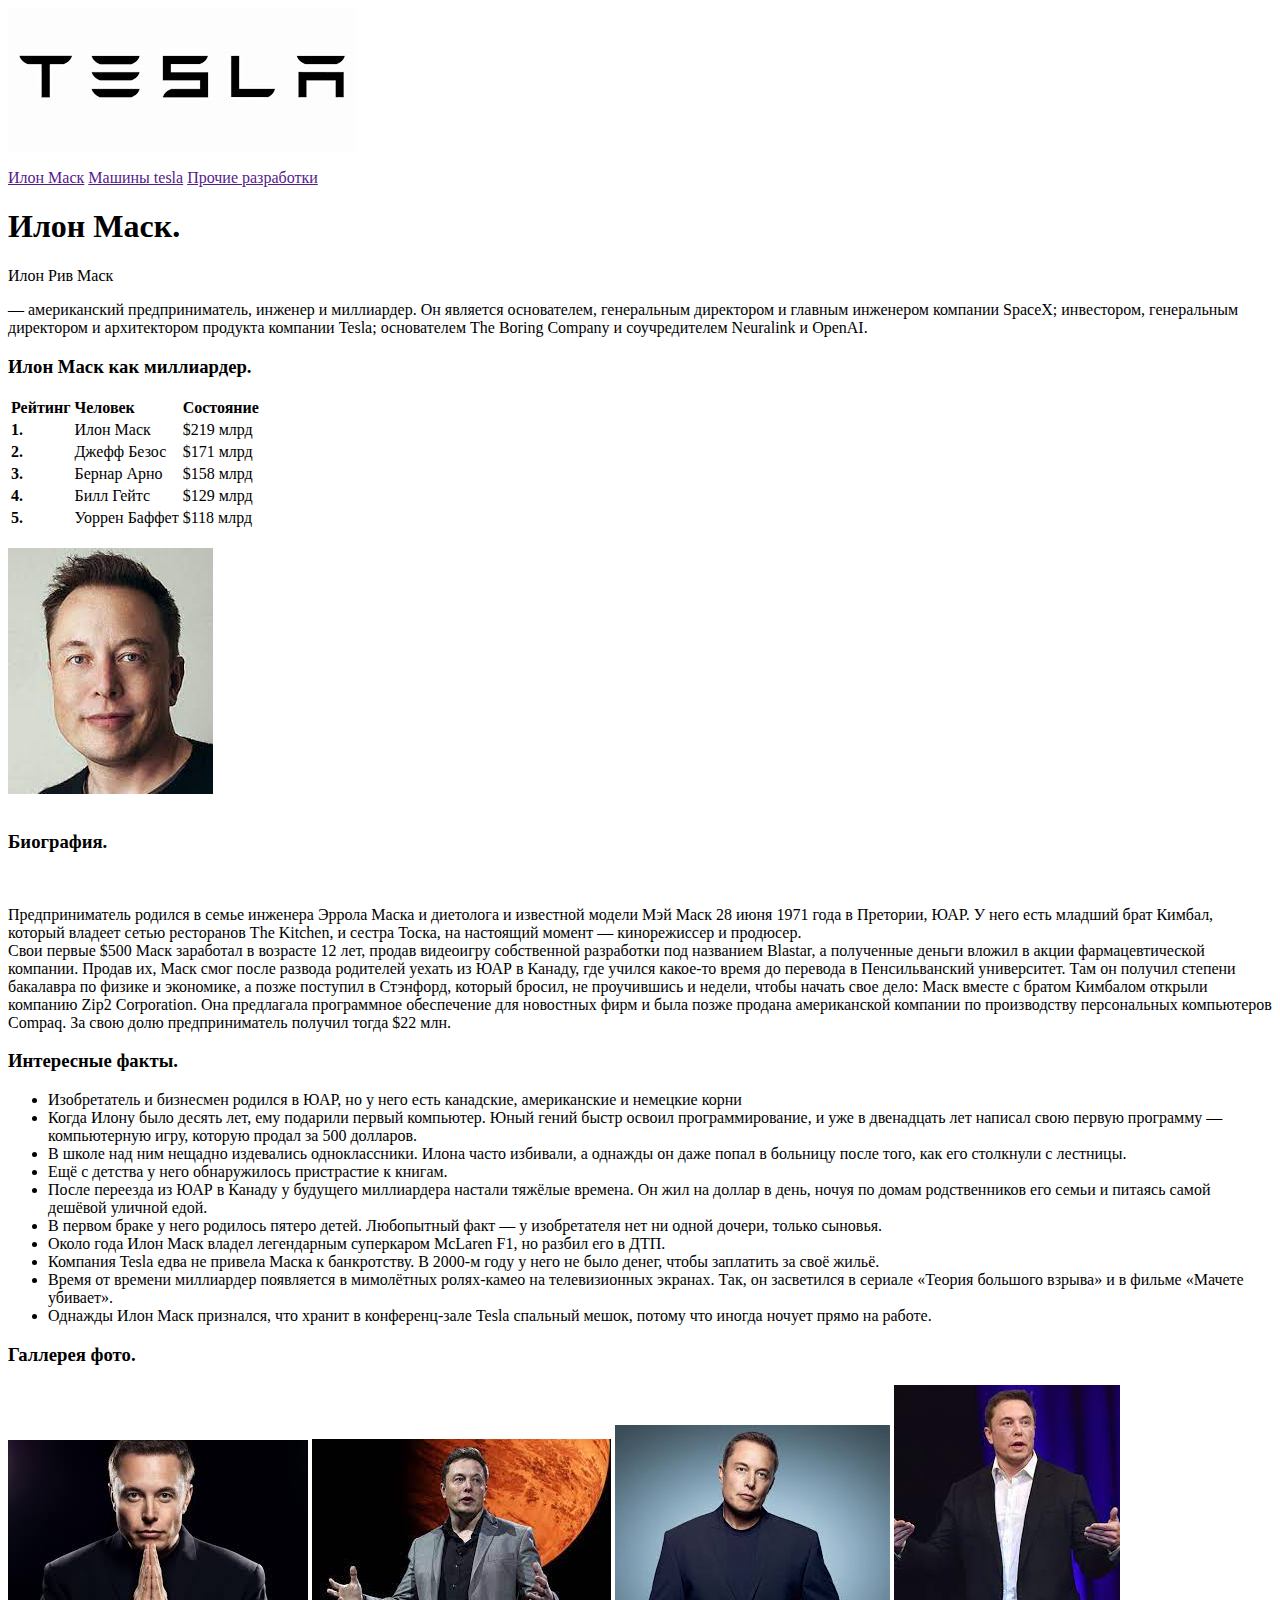
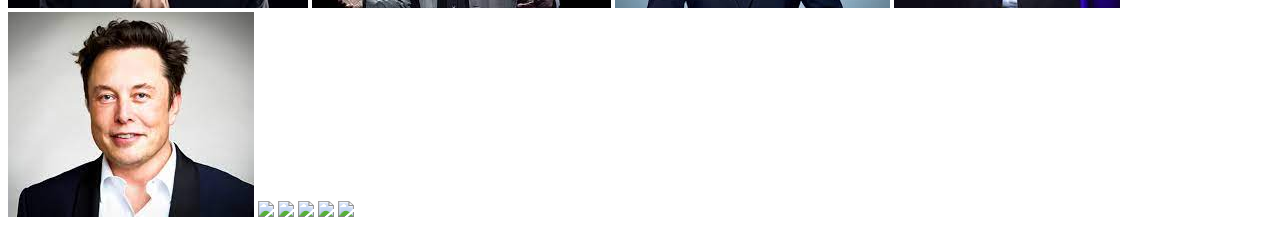
==== index.html @ c316c0b5 "Create index.html" ====
<html>
<head>
        <title>Главная страница</title>
        <link rel="stylesheet" href="style.css">
    </head>
    <body>
        <header>
               <p> <img src="[data-uri]"></p>
            <nav>
                <a class="a" href="">Илон Маск</a>
                <a class="a" href="">Машины tesla</a>
                <a class="a" href="">Прочие разработки</a>
            </nav>
            </header>
        <main>
            <h1> Илон Маск.</h1>
            <div class="border"></div>
                    <div class="pashalka">Илон Рив Маск</div>
                <p>— американский предприниматель, инженер и миллиардер. Он является основателем, генеральным директором и главным инженером компании SpaceX; инвестором, генеральным директором и архитектором продукта компании Tesla; основателем The Boring Company и соучредителем Neuralink и OpenAI.</p>
                <div class="border">
                </div>
            <h3> Илон Маск как миллиардер.</h3>
            
            <div class="table_avatar">
                <div class="table">
                <table>
                <tr>
                    <td><b>Рейтинг</b></td>
                    <td><b>Человек</b></td>
                    <td><b>Состояние</b></td>
                </tr>
                <tr>
                    <td><b>1.</b></td>
                    <td>Илон Маск</td>
                    <td>$219 млрд</td>
                </tr>
                <tr>
                    <td><b>2.</b></td>
                    <td>Джефф Безос</td>
                    <td>$171 млрд</td>
                </tr>
               <tr>
                    <td><b>3.</b></td>
                    <td>Бернар Арно</td>
                    <td>$158 млрд</td>
                </tr>
                <tr>
                    <td><b>4.</b></td>
                    <td>Билл Гейтс</td>
                    <td>$129 млрд</td>
                </tr>
                <tr>
                    <td><b>5.</b></td>
                    <td>Уоррен Баффет</td>
                    <td>$118 млрд</td>
                </tr>
            </table>
                </div>
                <br/>
                <img class="avatar" src="[data-uri]"> 
            </div>
                
                <br/><h3> Биография.</h3>
                <br/><p class="biography"> Предприниматель родился в семье инженера Эррола Маска и диетолога и известной модели Мэй Маск 28 июня 1971 года в Претории, ЮАР. У него есть младший брат Кимбал, который владеет сетью ресторанов The Kitchen, и сестра Тоска, на настоящий момент — кинорежиссер и продюсер.<br/>
Свои первые $500 Маск заработал в возрасте 12 лет, продав видеоигру собственной разработки под названием Blastar, а полученные деньги вложил в акции фармацевтической компании. Продав их, Маск смог после развода родителей уехать из ЮАР в Канаду, где учился какое-то время до перевода в Пенсильванский университет. Там он получил степени бакалавра по физике и экономике, а позже поступил в Стэнфорд, который бросил, не проучившись и недели, чтобы начать свое дело: Маск вместе с братом Кимбалом открыли компанию Zip2 Corporation. Она предлагала программное обеспечение для новостных фирм и была позже продана американской компании по производству персональных компьютеров Compaq. За свою долю предприниматель получил тогда $22 млн.</p>
                <h3> Интересные факты.</h3>
                <ul class="facts">
                    <li>Изобретатель и бизнесмен родился в ЮАР, но у него есть канадские, американские и немецкие корни</li>
                    <li>Когда Илону было десять лет, ему подарили первый компьютер. Юный гений быстр освоил программирование, и уже в двенадцать лет написал свою первую программу — компьютерную игру, которую продал за 500 долларов.</li>
                    <li>В школе над ним нещадно издевались одноклассники. Илона часто избивали, а однажды он даже попал в больницу после того, как его столкнули с лестницы.</li>
                    <li>Ещё с детства у него обнаружилось пристрастие к книгам.</li>
                    <li>После переезда из ЮАР в Канаду у будущего миллиардера настали тяжёлые времена. Он жил на доллар в день, ночуя по домам родственников его семьи и питаясь самой дешёвой уличной едой.</li>
                    <li>В первом браке у него родилось пятеро детей. Любопытный факт — у изобретателя нет ни одной дочери, только сыновья.</li>
                    <li>Около года Илон Маск владел легендарным суперкаром McLaren F1, но разбил его в ДТП.</li>
                    <li>Компания Tesla едва не привела Маска к банкротству. В 2000-м году у него не было денег, чтобы заплатить за своё жильё.</li>
                    <li>Время от времени миллиардер появляется в мимолётных ролях-камео на телевизионных экранах. Так, он засветился в сериале «Теория большого взрыва» и в фильме «Мачете убивает».</li>
                    <li>Однажды Илон Маск признался, что хранит в конференц-зале Tesla спальный мешок, потому что иногда ночует прямо на работе.</li>
                </ul>
                <h3> Галлерея фото.</h3>
                <div>
                <img class="imgg" src="[data-uri]">
                <img class="imgg" src="[data-uri]">
                <img class="imgg" src="[data-uri]">
                <img class="imgg" src="[data-uri]">
                <img class="imgg" src="[data-uri]">
                <img  class="imgg" src="https://encrypted-tbn0.gstatic.com/images?q=tbn:ANd9GcR58qXcUyQ8oC9wY7cV4xdtX7GKDB1XqaEZ7w&usqp=CAU">
                <img class="imgg" src="https://encrypted-tbn0.gstatic.com/images?q=tbn:ANd9GcT2rB_GP_DrCwYS5gSn0bKIOOZZJXOXTnzELA&usqp=CAU">
                <img class="imgg" src="https://encrypted-tbn0.gstatic.com/images?q=tbn:ANd9GcSRf-PgaPJf3No4bs9Y6atANPVZr8aI964mmA&usqp=CAU">
                <img class="imgg" src="https://encrypted-tbn0.gstatic.com/images?q=tbn:ANd9GcQVJuz012uewWisGK5RV1kXigHWK4dZ0iodaQ&usqp=CAU">
                <img class="imgg" src="https://encrypted-tbn0.gstatic.com/images?q=tbn:ANd9GcRUjNHI-SGj3zRy41vstfv13prpnw8giJTsjw&usqp=CAU">
                </div>   
        </main> 
    </body>
</html>
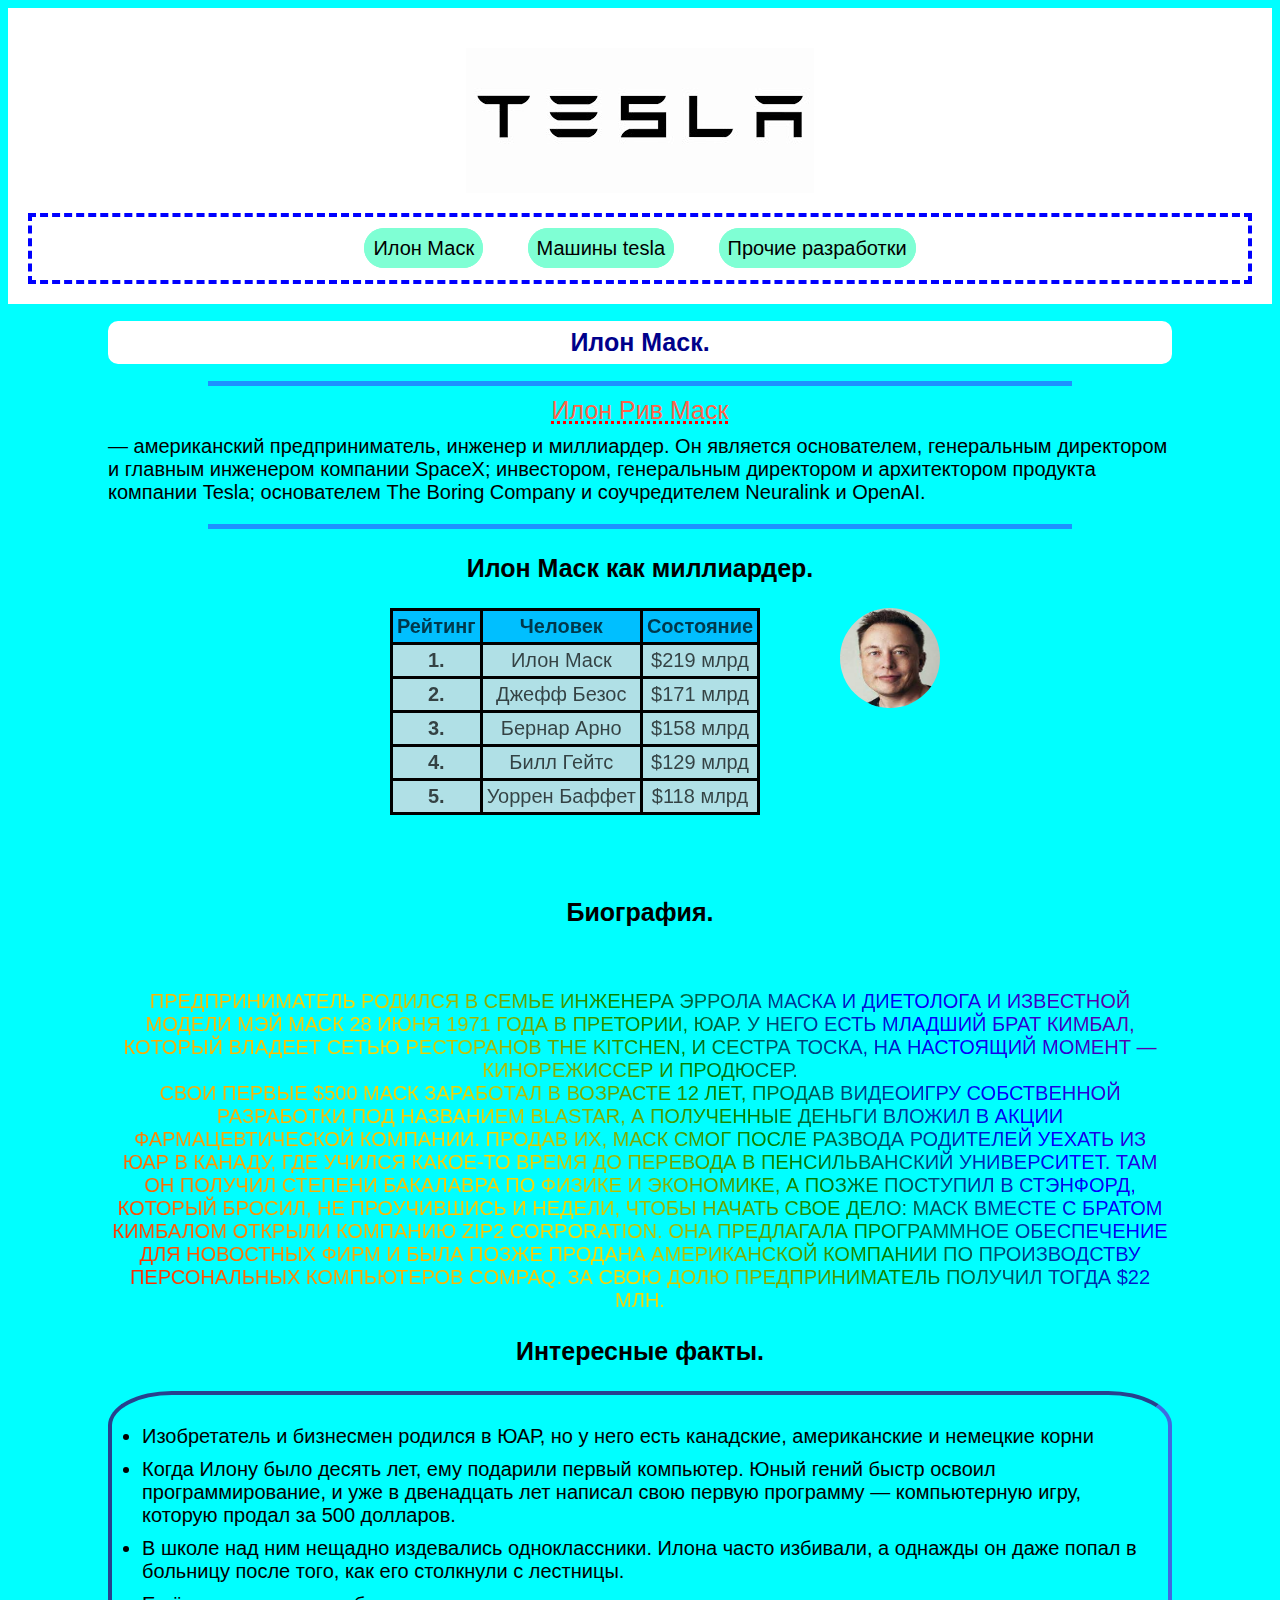
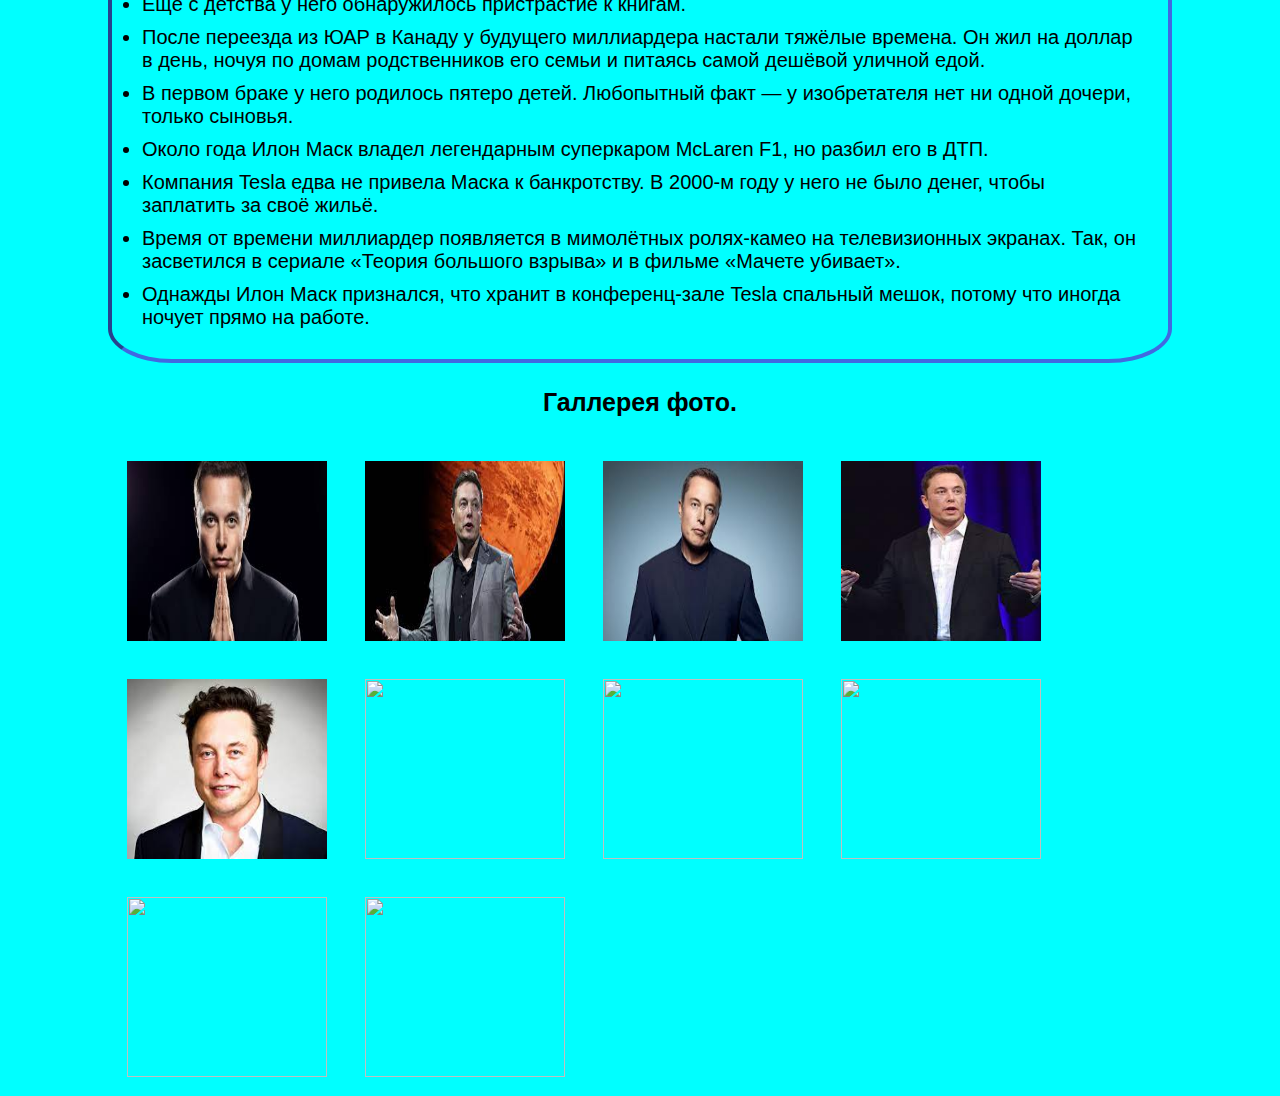
==== commit 8465af5e: "Update index.html" ====
--- a/index.html
+++ b/index.html
@@ -7,7 +7,7 @@
         <header>
                <p> <img src="[data-uri]"></p>
             <nav>
-                <a class="a" href="">Илон Маск</a>
+                <a class="a" href="https://evapecherina20092103.github.io/tesla/">Илон Маск</a>
                 <a class="a" href="">Машины tesla</a>
                 <a class="a" href="">Прочие разработки</a>
             </nav>
--- a/style.css
+++ b/style.css
@@ -0,0 +1,167 @@
+body {
+    font-family: sans-serif;
+    background-color: Aqua;
+}
+
+td{
+    border: 3px solid black;
+}
+table{
+    border-collapse: collapse;
+
+}
+p table{
+    text-align: center;
+    
+}
+.imgg{
+    display: flex;
+    float: left;
+    width: 200px;
+    height: 180px;
+    margin: 15px;
+    padding: 3px;
+    justify-content: center;
+    border: 1px aqua solid;
+}
+.imgg:hover{
+    border: 10px double darkblue;
+    transition: 1.2s ease-out;
+}
+nav{
+    text-align: center;
+    border: dashed 4px blue;
+    padding: 20px;
+    justify-content: space-between
+}
+.a{
+    font-size: 20px;
+    text-decoration: none;
+    margin-left:  20px;
+    margin-right: 20px;
+    color: rgb(0, 0, 0);
+    padding-bottom: 3px;
+    border:2px white ;
+    background-color: aquamarine;
+    border: solid 1px aquamarine;
+    border-radius: 20px;
+    padding: 8px;
+}
+.a:hover{
+   color: DarkBlue;
+    border:  2px DarkBlue solid ;
+    transition: 0.5s  linear;
+
+}
+h1{
+    text-align: center;
+}
+td{
+    padding: 4px;
+    text-align: center;
+    font-size: 20px;
+    border: 3px solid black;
+    opacity: 0.7;
+
+}
+header p{
+    text-align:center ;
+}
+tr:first-child{
+    background-color: DeepSkyBlue;
+}
+tr{
+    background-color: PowderBlue;
+}
+td:hover{
+    opacity: 1;
+}
+h3{
+    font-size: 25px;
+}
+h1{
+    text-align: center;
+    color: darkblue;
+    border: 2px solid white;
+    border-radius: 10px;
+    padding: 5px;
+    background-color: white;
+    font-size: 25px;
+}
+h1:hover{
+    color: white;
+    background-color: darkblue;
+    border: darkblue 2px solid;
+    transition: 1s linear;
+}
+p{
+    font-size: 20px;
+}
+li{
+    font-size:20px ;
+    text-align: left;
+    margin: 10px;
+    color: black;
+}
+header{
+    background-color: white;
+    padding: 20px;
+}
+.border{
+    border-top: 5px solid DodgerBlue;
+    margin-left: 100px;
+    margin-right: 100px;
+    text-align: center;
+    
+}
+.avatar{
+    border-radius: 1px solid black;
+    border-radius: 50%;
+    width: 100px;
+    height: 100px;
+    transform: translateX(50px);
+}
+.table_avatar{
+    display: flex;
+    justify-content: center;
+}
+.table{
+    padding-right: 30px;
+    padding-bottom: 40px;
+}
+.avatar:hover{
+    transform: scale(1.5) translateX(20px);
+    transition: 1s linear;
+}
+.biography{
+  text-transform: uppercase;
+  background: linear-gradient(45deg, Red, Orange, Gold, Green, Blue, Purple);
+  -webkit-background-clip: text;
+  -webkit-text-fill-color: transparent;
+  color: #0B2349;
+  display: table;
+  text-align: center;
+}
+ul{
+    border: inset 4px RoyalBlue ;
+    padding: 20px;
+    border-radius: 6%;
+}
+.pashalka{
+    color: tomato;
+    font-size: 25px;
+    transform: translateY(10px);
+    text-decoration: underline dotted red 3px;
+    text-align: center;
+}
+.pashalka:hover{
+    transform: translateY(380px) translateX(250px);
+    text-decoration: none;
+}
+h3{
+    text-align: center;
+}
+main{
+    padding-left: 100px;
+    padding-right:100px ;
+}
